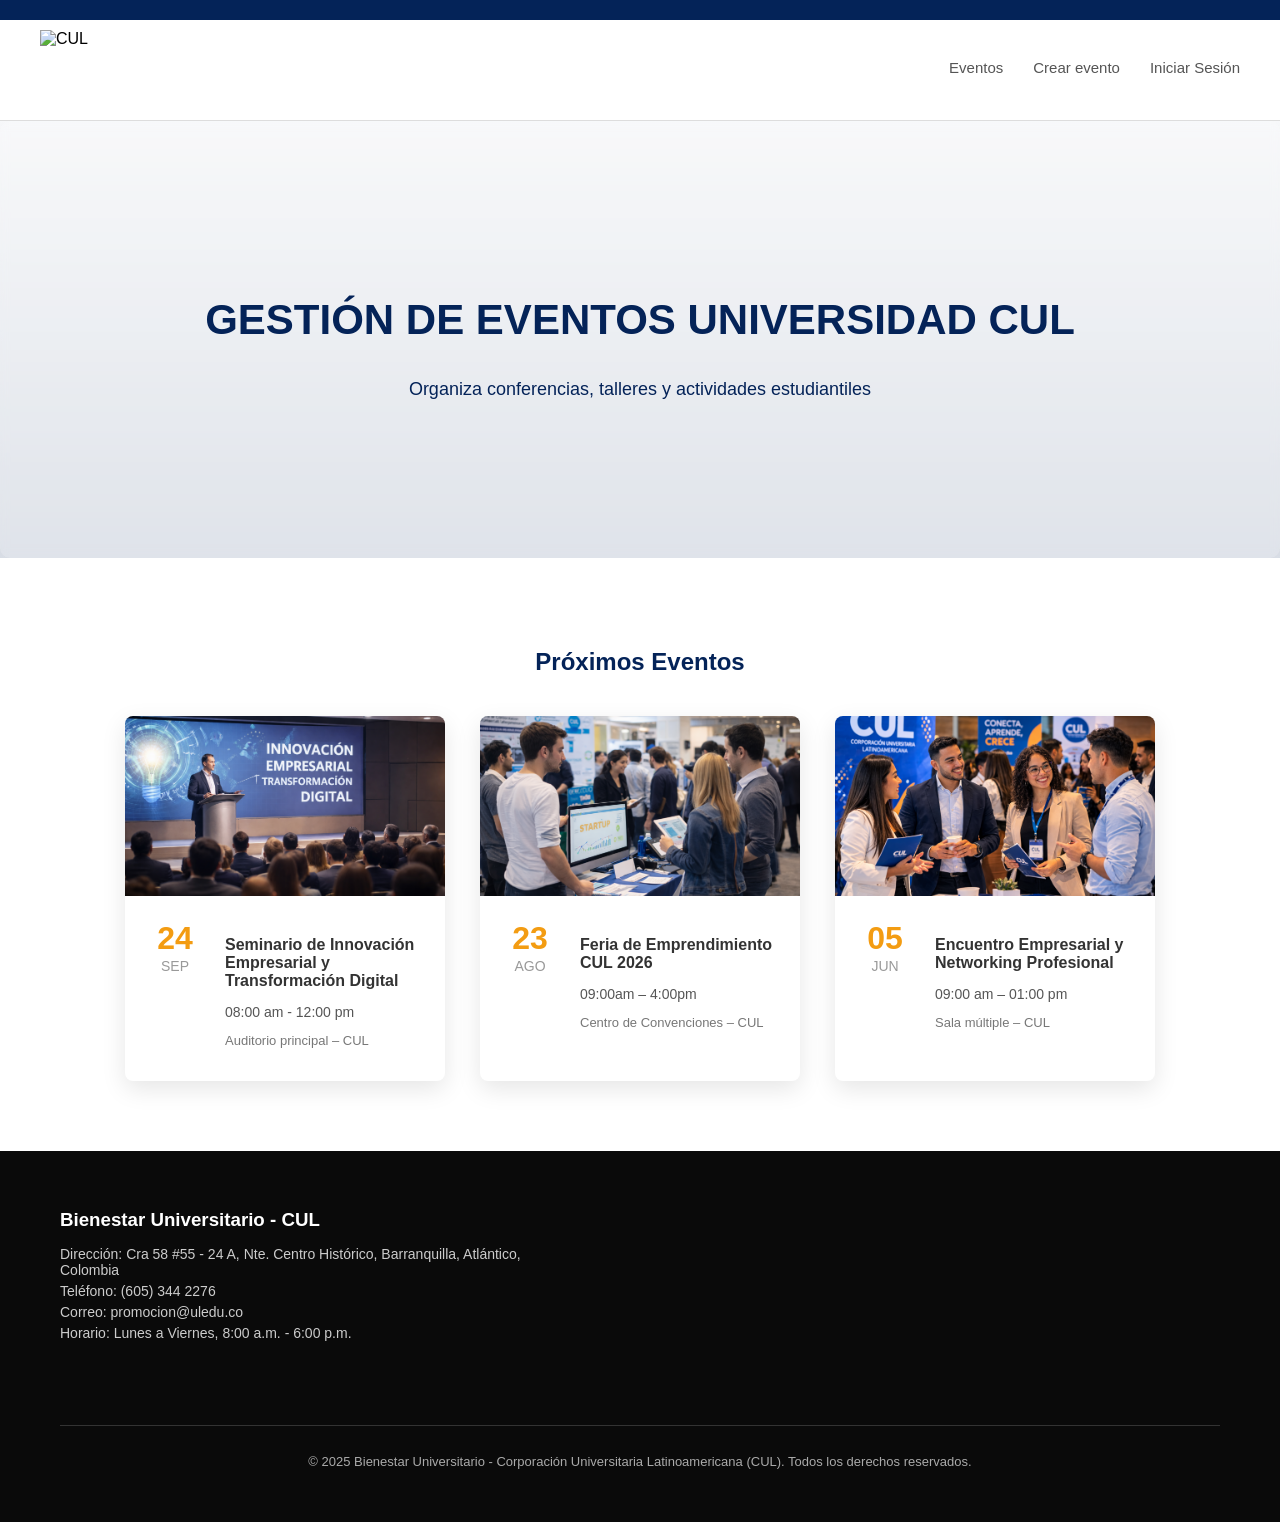
==== index.html @ 03fb5cfc "corrijo rutas de index" ====
<!DOCTYPE html>
<html lang="es">

<head>

<!-- Configuración básica de la página -->
<meta charset="UTF-8">
<meta name="viewport" content="width=device-width, initial-scale=1.0">

<!-- Título que aparece en la pestaña del navegador -->
<title>Gestión de Eventos CUL</title>

<!-- Conexión con el archivo de estilos CSS -->
<link rel="stylesheet" href="css/styles.css">

</head>


<body>


<!-- Video de fondo que se muestra en toda la página -->

<div class="video-fondo">

<video autoplay muted loop>
<source src="video/cul.mp4" type="video/mp4">
</video>

<!-- Capa oscura para mejorar la visibilidad del texto -->
<div class="overlay"></div>

</div>


<!-- Barra superior decorativa -->

<div class="top-bar"></div>


<!-- Encabezado de la página -->

<header class="header">

<div class="header-contenedor">

<!-- Logo de la universidad -->

<div class="logo">
<img src="img/logo.png" alt="CUL">
</div>


<!-- Menú de navegación del sitio -->

<nav>

<ul>
<nav>

<ul>
<li><a href="#">Eventos</a></li>
<li><a href="#">Crear evento</a></li>
<li><a href="html/login.html">Iniciar Sesión</a></li>

</ul>

</nav>

</div>

</header>


<!-- Sección principal donde se presenta el sistema -->

<section class="hero">

<h1>GESTIÓN DE EVENTOS UNIVERSIDAD CUL</h1>

<p>Organiza conferencias, talleres y actividades estudiantiles</p>

</section>



<!-- Sección donde se muestran los eventos -->

<section class="eventos">

<h2>Próximos Eventos</h2>


<!-- Contenedor donde van todas las tarjetas de eventos -->

<div class="contenedor-eventos">



<!-- Tarjeta del evento 1 -->

<div class="evento-card">

<div class="evento-img">
<img src="img/img3.png">
</div>

<div class="evento-info">

<!-- Fecha del evento -->

<div class="evento-fecha">

<span class="dia">24</span>
<span class="mes">SEP</span>

</div>


<!-- Información del evento -->

<div class="evento-texto">

<h3>Seminario de Innovación Empresarial y Transformación Digital</h3>

<p class="hora">08:00 am - 12:00 pm</p>

<p class="lugar">Auditorio principal – CUL</p>

</div>

</div>

</div>



<!-- Tarjeta del evento 2 -->

<div class="evento-card">

<div class="evento-img">
<img src="img/img2.png">
</div>

<div class="evento-info">

<div class="evento-fecha">

<span class="dia">23</span>
<span class="mes">AGO</span>

</div>

<div class="evento-texto">

<h3>Feria de Emprendimiento CUL 2026</h3>

<p class="hora">09:00am – 4:00pm</p>

<p class="lugar">Centro de Convenciones – CUL</p>

</div>

</div>

</div>



<!-- Tarjeta del evento 3 -->

<div class="evento-card">

<div class="evento-img">
<img src="img/img1.png">
</div>

<div class="evento-info">

<div class="evento-fecha">

<span class="dia">05</span>
<span class="mes">JUN</span>

</div>

<div class="evento-texto">

<h3>Encuentro Empresarial y Networking Profesional</h3>

<p class="hora">09:00 am – 01:00 pm</p>

<p class="lugar">Sala múltiple – CUL</p>

</div>

</div>

</div>


</div>

</section>



<!-- Pie de página donde se muestra información institucional -->

<footer class="footer">

<div class="footer-contenedor">


<!-- Información de contacto -->

<div class="footer-info">

<h3>Bienestar Universitario - CUL</h3>

<p>Dirección: Cra 58 #55 - 24 A, Nte. Centro Histórico, Barranquilla, Atlántico, Colombia</p>

<p>Teléfono: (605) 344 2276</p>

<p>Correo: promocion@uledu.co</p>

<p>Horario: Lunes a Viernes, 8:00 a.m. - 6:00 p.m.</p>

</div>



<!-- Mapa de ubicación de la universidad -->

<div class="footer-mapa">

<iframe
src="https://www.google.com/maps?q=Corporación+Universitaria+Latinoamericana+CUL+Barranquilla&output=embed"
width="350"
height="200"
style="border:0;border-radius:6px;"
allowfullscreen=""
loading="lazy">
</iframe>

</div>

</div>


<!-- Derechos de autor -->

<div class="footer-copy">

<p>© 2025 Bienestar Universitario - Corporación Universitaria Latinoamericana (CUL). Todos los derechos reservados.</p>

</div>

</footer>


<!-- Conexión con el archivo JavaScript -->

<script src="js/script.js"></script>


</body>
</html>
---- css/styles.css ----
/* ============================= */
/* Estilo general de la página */
/* ============================= */

body{
margin:0;
font-family:Arial, Helvetica, sans-serif;
overflow-x:hidden;
}


/* ============================= */
/* Contenedor del video de fondo */
/* ============================= */

.video-fondo{
position:fixed;
top:0;
left:0;
width:100%;
height:100%;
z-index:-2;
overflow:hidden;
}


/* Ajuste del video */

.video-fondo video{
width:100%;
height:100%;
object-fit:cover;
filter:blur(6px) brightness(0.9);
}


/* ============================= */
/* Filtro de color sobre el video */
/* ============================= */

.overlay{
position:absolute;
top:0;
left:0;
width:100%;
height:100%;
background:linear-gradient(
rgba(255,255,255,0.85),
rgba(4,35,88,0.25)
);
z-index:-1;
}


/* ============================= */
/* Barra azul superior */
/* ============================= */

.top-bar{
width:100%;
height:20px;
background:#042358;
}


/* ============================= */
/* Encabezado principal */
/* ============================= */

.header{
background:white;
border-bottom:1px solid #ddd;
}


/* Contenedor del header */

.header-contenedor{
display:flex;
align-items:center;
justify-content:space-between;
padding:10px 40px;
}


/* ============================= */
/* Logo de la universidad */
/* ============================= */

.logo{
display:flex;
align-items:center;
gap:10px;
}

.logo img{
height:80px;
object-fit:contain;
}


/* ============================= */
/* Menú de navegación */
/* ============================= */

nav ul{
display:flex;
gap:30px;
list-style:none;
margin:0;
padding:0;
}


/* Opciones del menú */

nav ul li{
font-size:14px;
color:#777;
cursor:pointer;
position:relative;
padding-bottom:6px;
transition:0.3s;
}


/* Enlaces del menú */

nav ul li a{
text-decoration:none;
color:#555;
font-size:15px;
font-weight:500;
transition:0.3s;
}


/* Color al pasar el cursor */

nav ul li a:hover{
color:#042358;
}


/* Barra animada debajo */

nav ul li::after{
content:"";
position:absolute;
left:50%;
bottom:-6px;
width:0%;
height:2px;
background:#042358;
transform:translateX(-50%);
transition:0.3s;
}


/* Aparece la barra */

nav ul li:hover::after{
width:100%;
}


/* Opción activa */

nav ul li.activo a{
color:#042358;
font-weight:600;
}

nav ul li.activo::after{
width:100%;
}


/* ============================= */
/* Sección principal */
/* ============================= */

.hero{
text-align:center;
padding:140px 20px;
color:#042358;
background:rgba(255,255,255,0.2);
backdrop-filter:blur(4px);
border-radius:10px;
}


/* Título principal */

.hero h1{
font-size:42px;
color:#042358;
font-weight:bold;
}


/* Texto principal */

.hero p{
font-size:18px;
margin-top:10px;
}


/* ============================= */
/* Botones principales */
/* ============================= */

.botones{
margin-top:30px;
}

.botones button{
background:#042358;
color:white;
border:none;
padding:15px 25px;
margin:10px;
border-radius:8px;
cursor:pointer;
font-size:16px;
transition:0.3s;
}


/* Animación de botones */

.botones button:hover{
background:#0a3d91;
transform:scale(1.05);
}


/* ============================= */
/* Sección de eventos */
/* ============================= */

.eventos{
padding:70px 40px;
background:white;
}


/* Título eventos */

.eventos h2{
text-align:center;
color:#042358;
margin-bottom:40px;
}


/* Contenedor de eventos */

.contenedor-eventos{
display:flex;
justify-content:center;
gap:35px;
flex-wrap:wrap;
}


/* Tarjeta de evento */

.evento-card{
width:320px;
background:white;
border-radius:8px;
overflow:hidden;
box-shadow:0 8px 25px rgba(0,0,0,0.1);
transition:0.3s;
}


/* Animación tarjeta */

.evento-card:hover{
transform:translateY(-8px);
box-shadow:0 12px 35px rgba(0,0,0,0.2);
}


/* Imagen del evento */

.evento-img img{
width:100%;
height:180px;
object-fit:cover;
}


/* Información del evento */

.evento-info{
display:flex;
gap:20px;
padding:20px;
}


/* Fecha del evento */

.evento-fecha{
text-align:center;
min-width:60px;
}

.evento-fecha .dia{
font-size:32px;
font-weight:bold;
color:#f39c12;
display:block;
}

.evento-fecha .mes{
font-size:14px;
color:#999;
}


/* Texto del evento */

.evento-texto h3{
font-size:16px;
color:#333;
margin-bottom:10px;
}

.hora{
font-size:14px;
color:#555;
margin-bottom:5px;
}

.lugar{
font-size:13px;
color:#777;
}


/* ============================= */
/* Pie de página */
/* ============================= */

.footer{
background:#0a0a0a;
color:white;
padding:40px 60px;
}


/* Contenedor footer */

.footer-contenedor{
display:flex;
justify-content:space-between;
align-items:flex-start;
flex-wrap:wrap;
gap:40px;
}


/* Información footer */

.footer-info{
max-width:500px;
}

.footer-info h3{
margin-bottom:15px;
}

.footer-info p{
margin:5px 0;
font-size:14px;
color:#ccc;
}


/* Mapa */

.footer-mapa iframe{
border-radius:6px;
}


/* Copyright */

.footer-copy{
text-align:center;
margin-top:30px;
border-top:1px solid #333;
padding-top:15px;
font-size:13px;
color:#aaa;
}
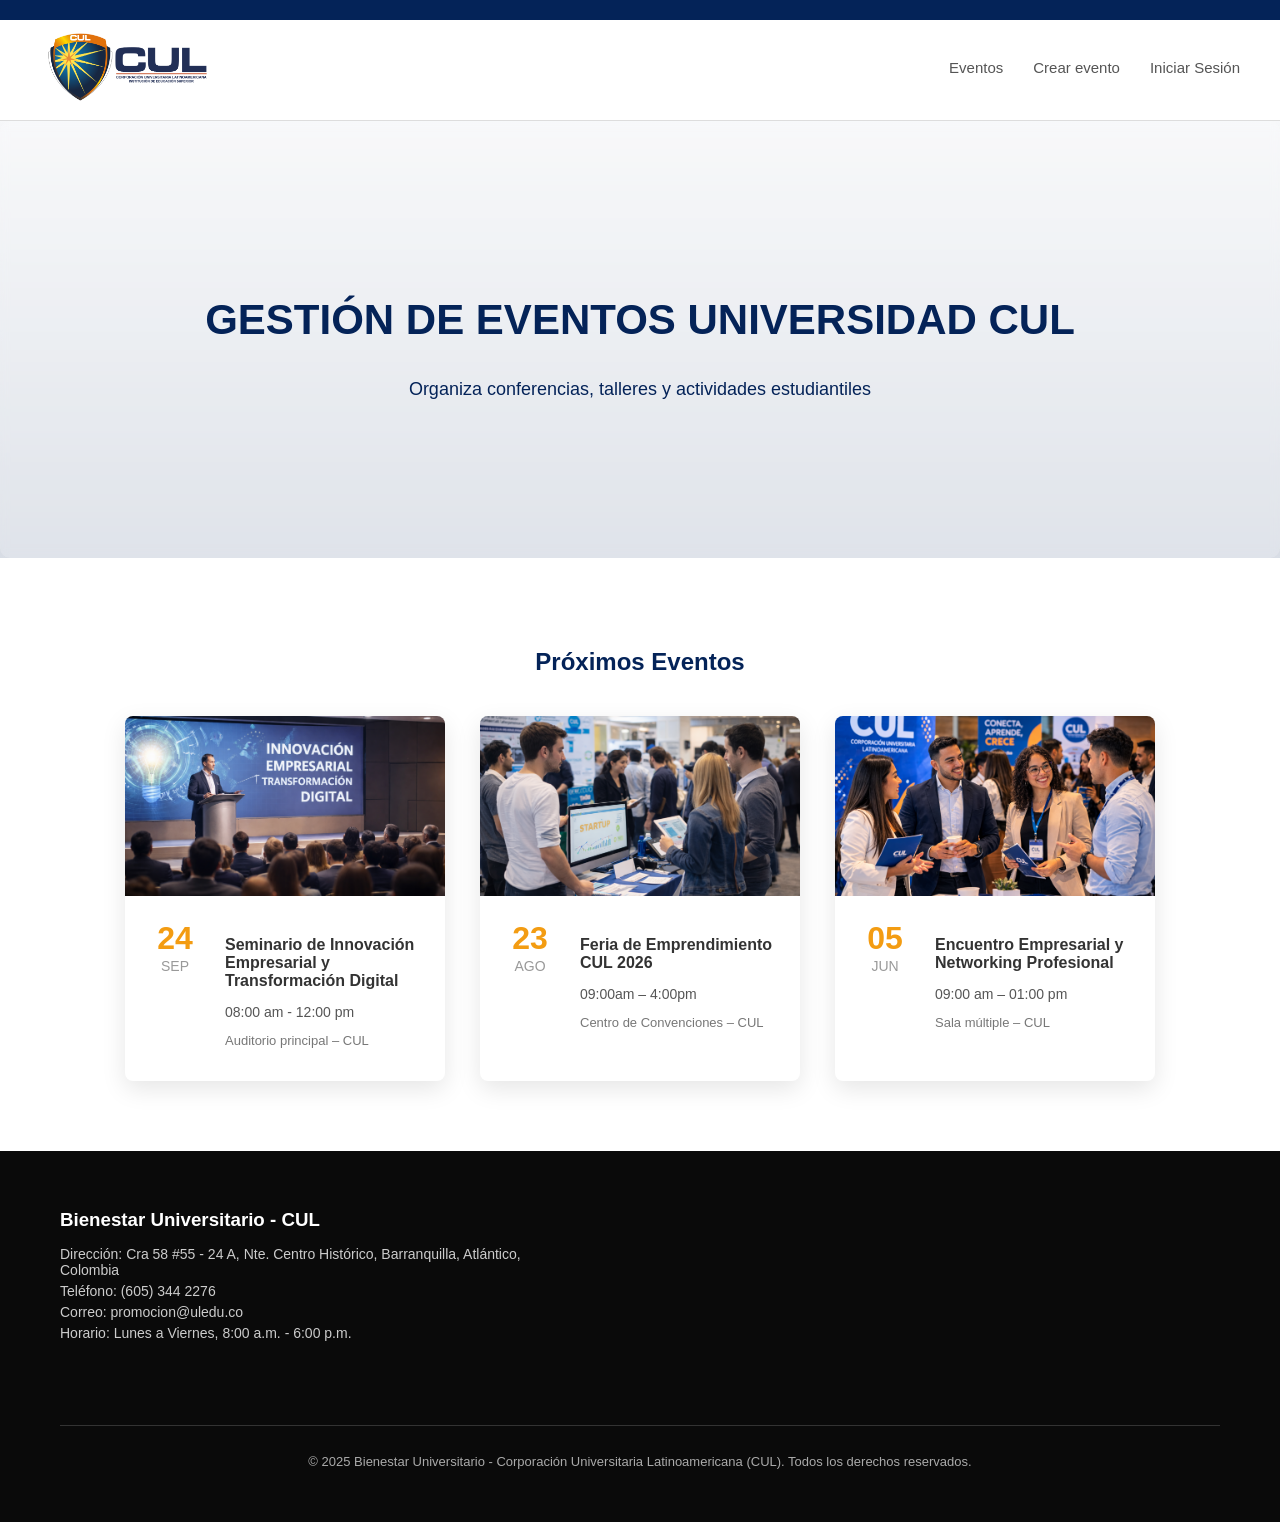
==== commit 04086567: "cambio temporal nombre logo" ====
--- a/index.html
+++ b/index.html
@@ -47,7 +47,7 @@
 <!-- Logo de la universidad -->
 
 <div class="logo">
-<img src="img/logo.png" alt="CUL">
+<img src="img/Logo.png" alt="CUL">
 </div>
 
 
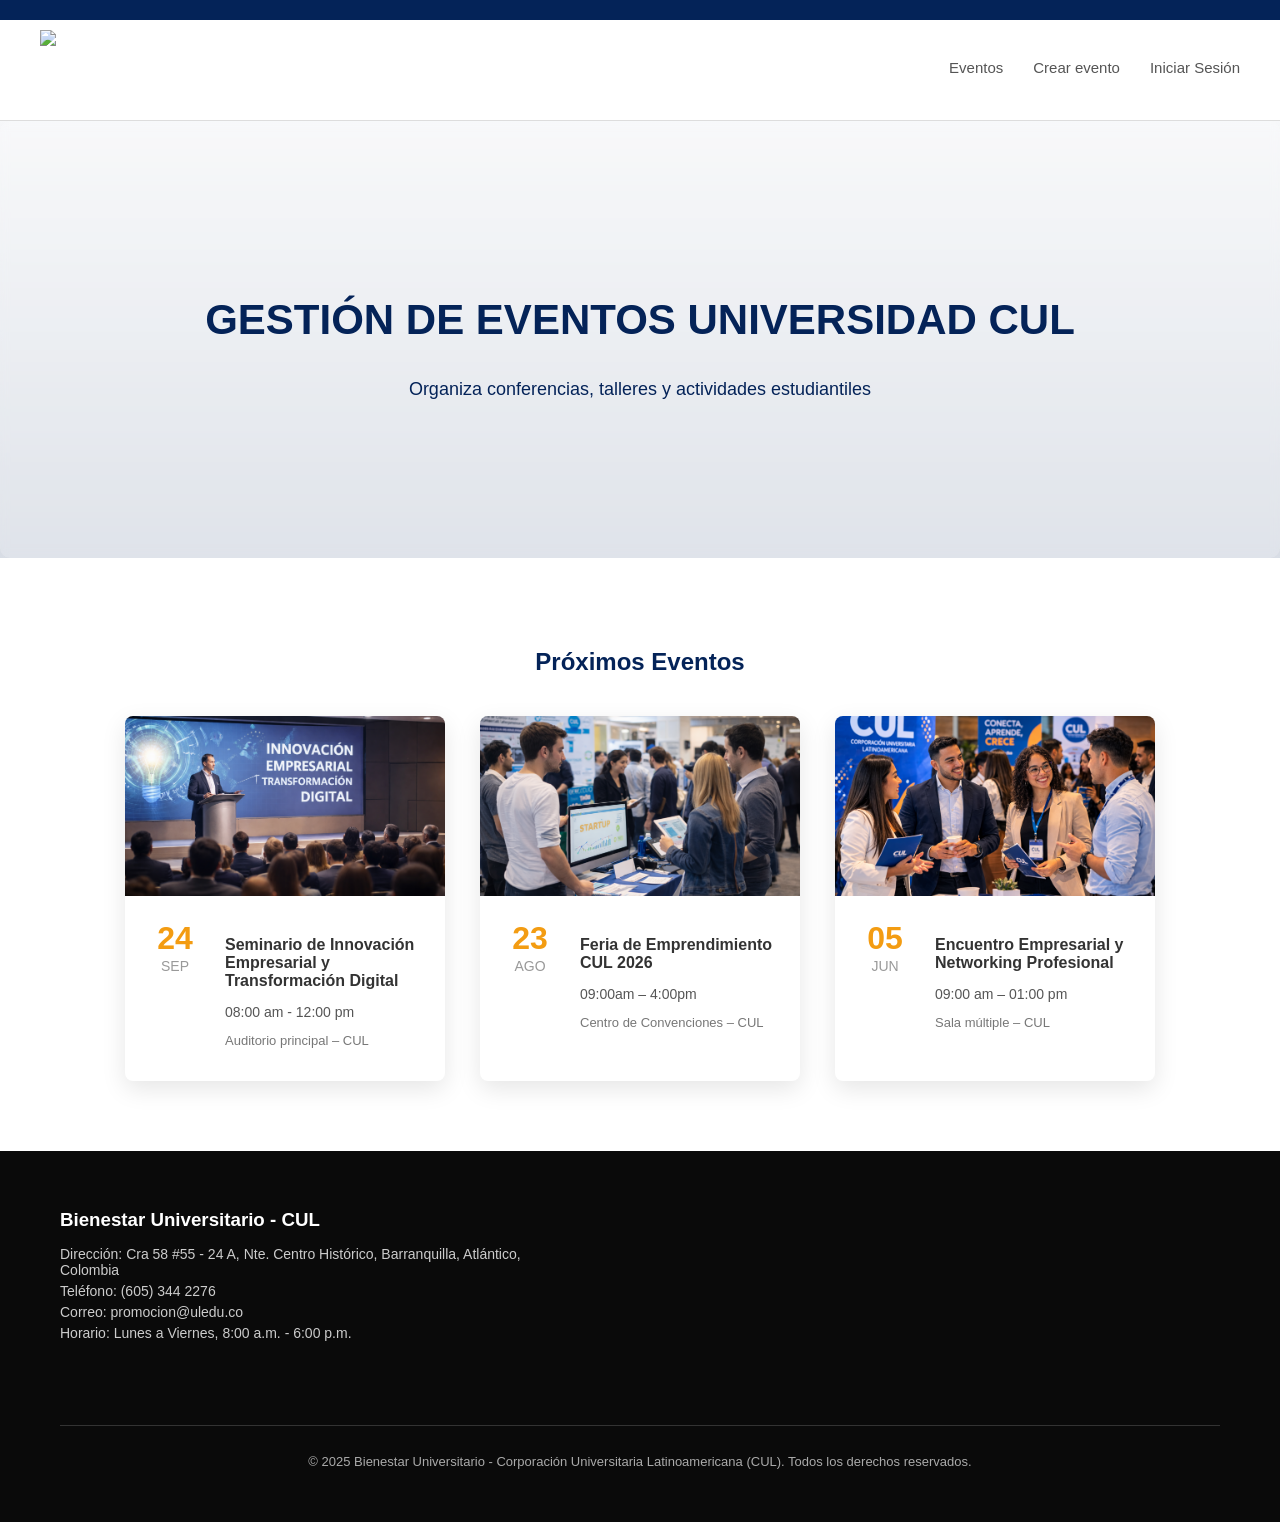
==== commit 9a7fba9f: "actualizo login frontend" ====
--- a/index.html
+++ b/index.html
@@ -47,7 +47,7 @@
 <!-- Logo de la universidad -->
 
 <div class="logo">
-<img src="img/Logo.png" alt="CUL">
+<img src="img/logo.png"CUL">
 </div>
 
 
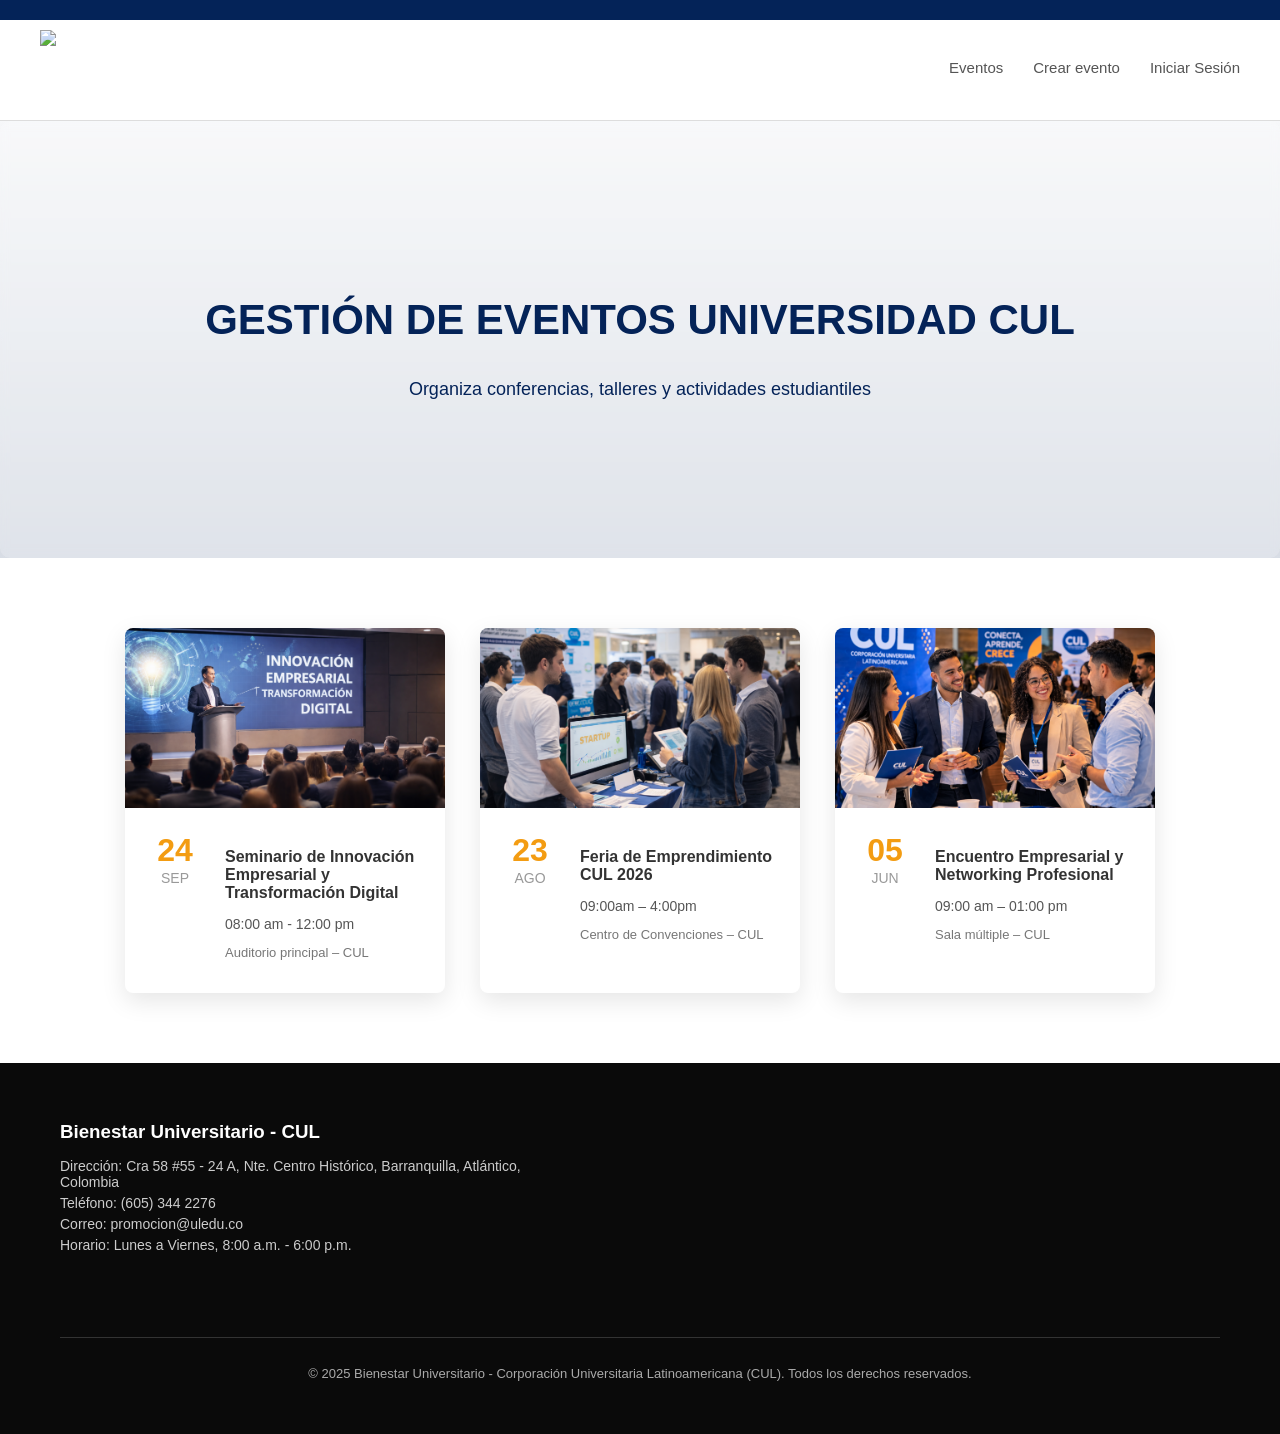
==== commit da43a0e9: "componnete index" ====
--- a/index.html
+++ b/index.html
@@ -88,7 +88,11 @@
 
 <section class="eventos">
 
-<h2>Próximos Eventos</h2>
+<app-section-header
+    titulo="Próximos eventos"
+    subtitulo="Descubre lo que viene en la universidad"
+    center="true">
+</app-section-header>
 
 
 <!-- Contenedor donde van todas las tarjetas de eventos -->
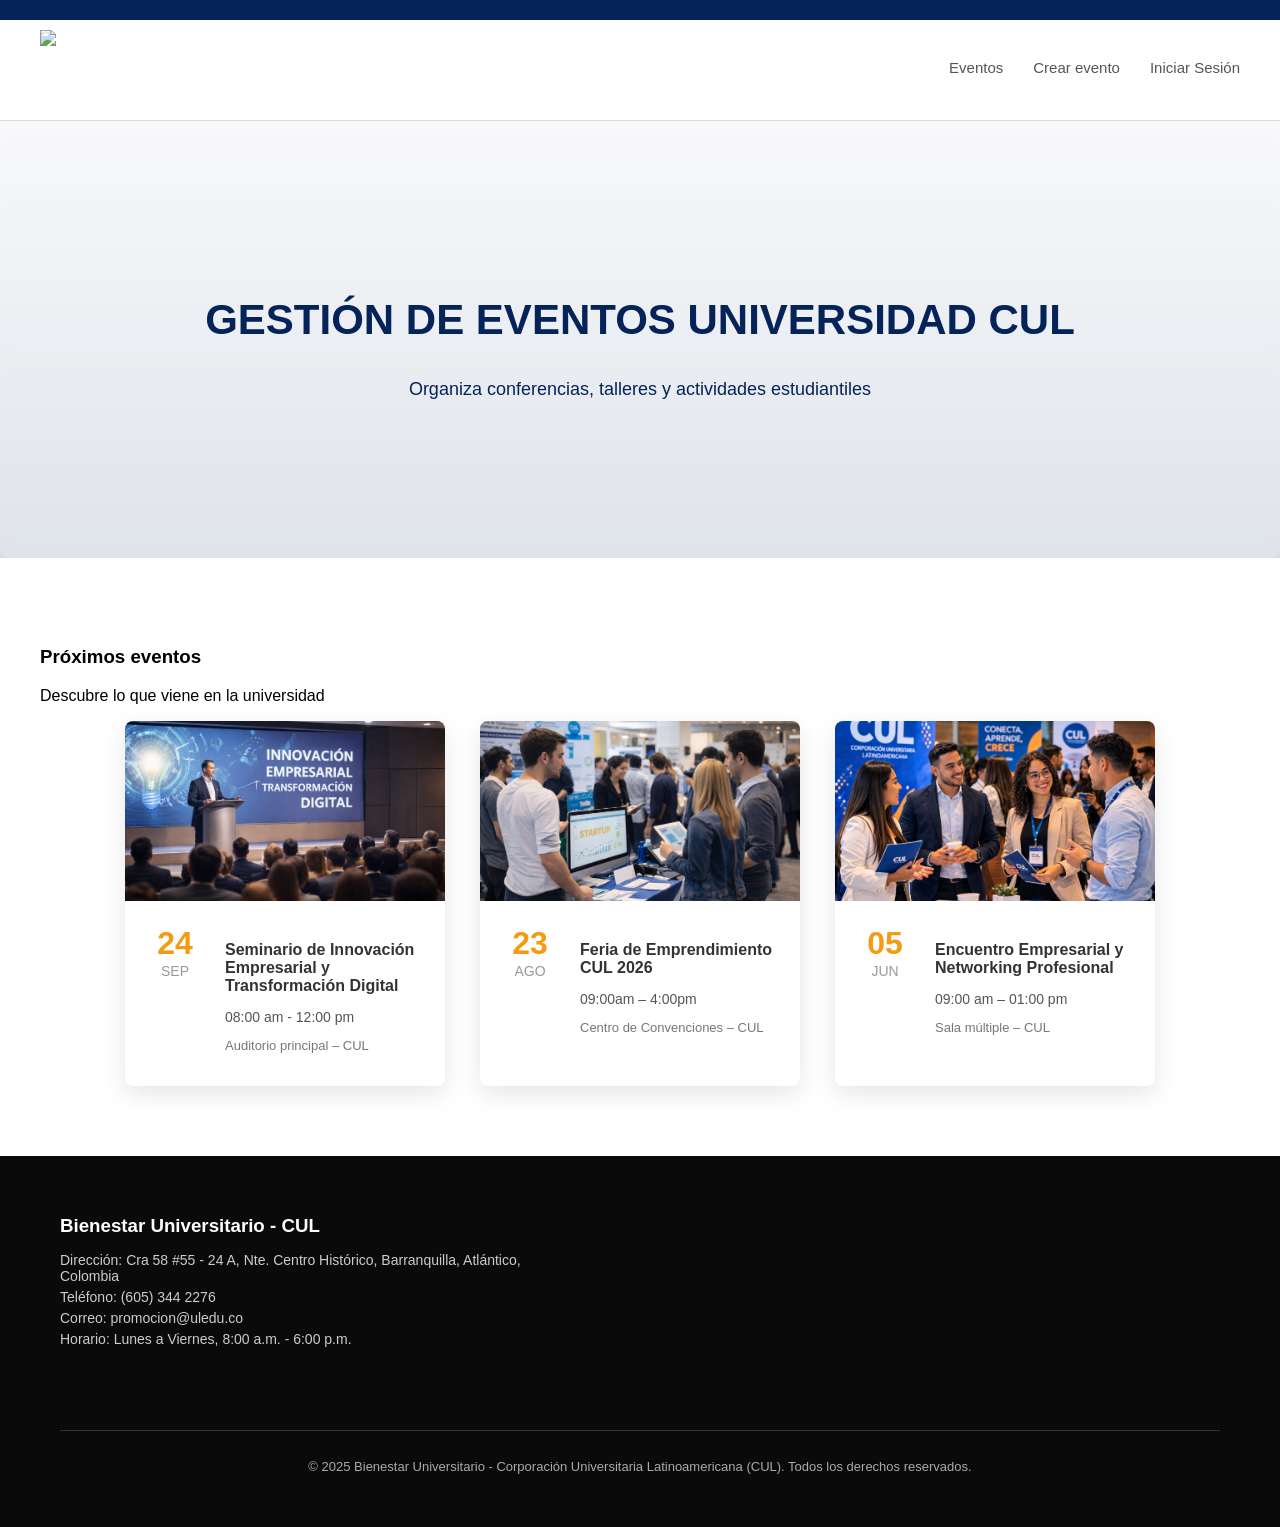
==== commit 772d1360: "agregue script componentes a index" ====
--- a/index.html
+++ b/index.html
@@ -265,7 +265,7 @@
 
 
 <!-- Conexión con el archivo JavaScript -->
-
+<script src="js/components.js"></script>
 <script src="js/script.js"></script>
 
 
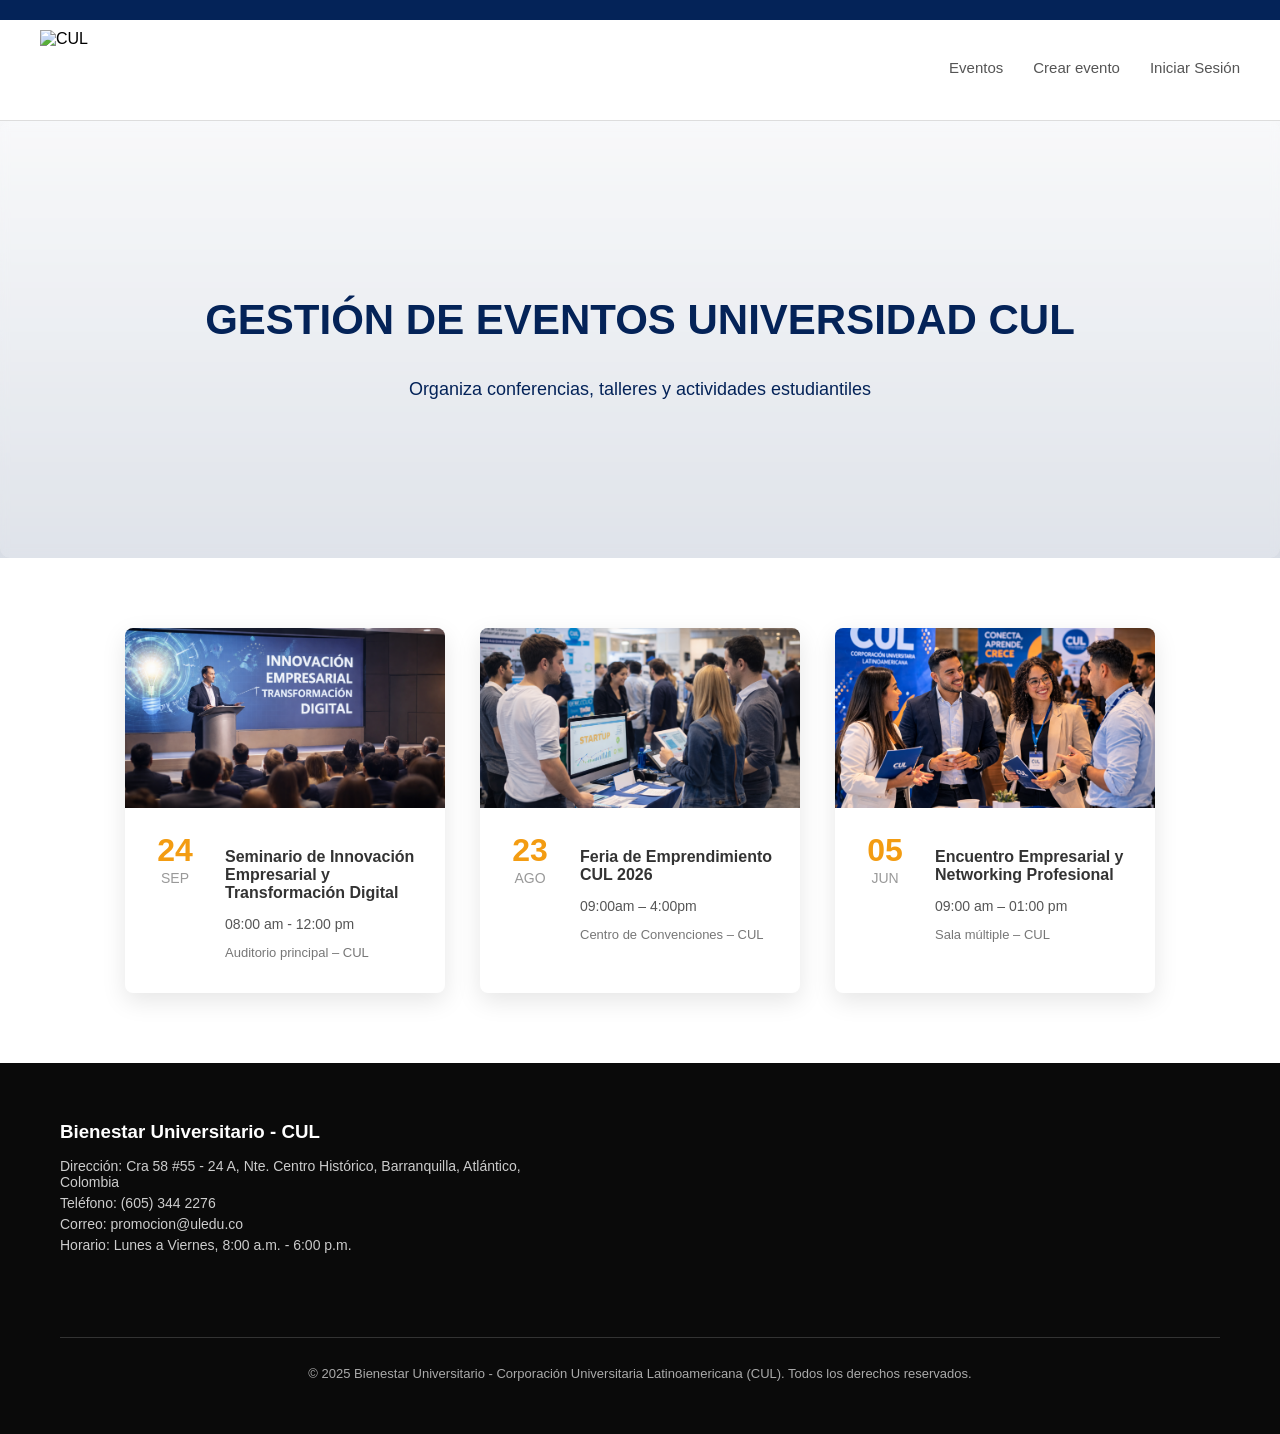
==== commit 90d92820: "agregue script componentes a index" ====
--- a/index.html
+++ b/index.html
@@ -47,7 +47,7 @@
 <!-- Logo de la universidad -->
 
 <div class="logo">
-<img src="img/logo.png"CUL">
+<img src="img/logo.png" alt="CUL">
 </div>
 
 
@@ -87,12 +87,6 @@
 <!-- Sección donde se muestran los eventos -->
 
 <section class="eventos">
-
-<app-section-header
-    titulo="Próximos eventos"
-    subtitulo="Descubre lo que viene en la universidad"
-    center="true">
-</app-section-header>
 
 
 <!-- Contenedor donde van todas las tarjetas de eventos -->
@@ -265,7 +259,6 @@
 
 
 <!-- Conexión con el archivo JavaScript -->
-<script src="js/components.js"></script>
 <script src="js/script.js"></script>
 
 
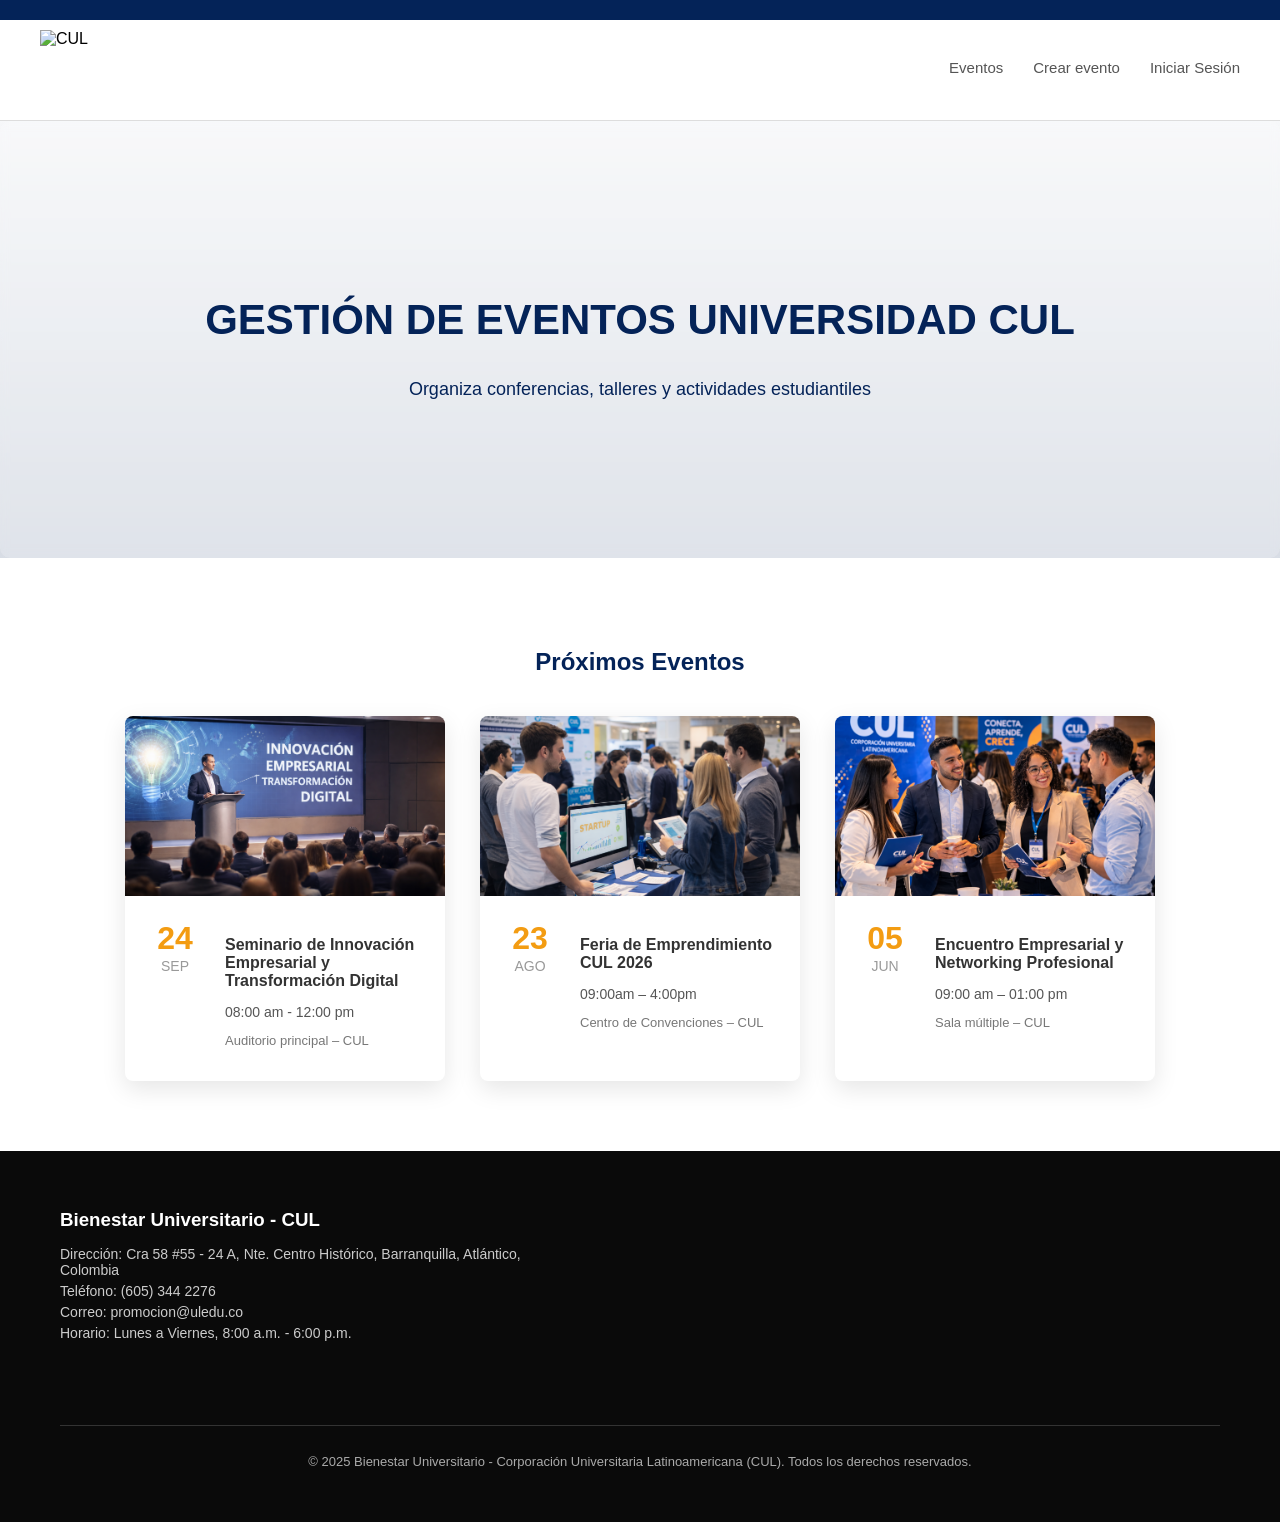
==== commit 8126e255: "actualizado" ====
--- a/index.html
+++ b/index.html
@@ -87,6 +87,8 @@
 <!-- Sección donde se muestran los eventos -->
 
 <section class="eventos">
+
+<h2>Próximos Eventos</h2>
 
 
 <!-- Contenedor donde van todas las tarjetas de eventos -->
@@ -259,6 +261,7 @@
 
 
 <!-- Conexión con el archivo JavaScript -->
+
 <script src="js/script.js"></script>
 
 
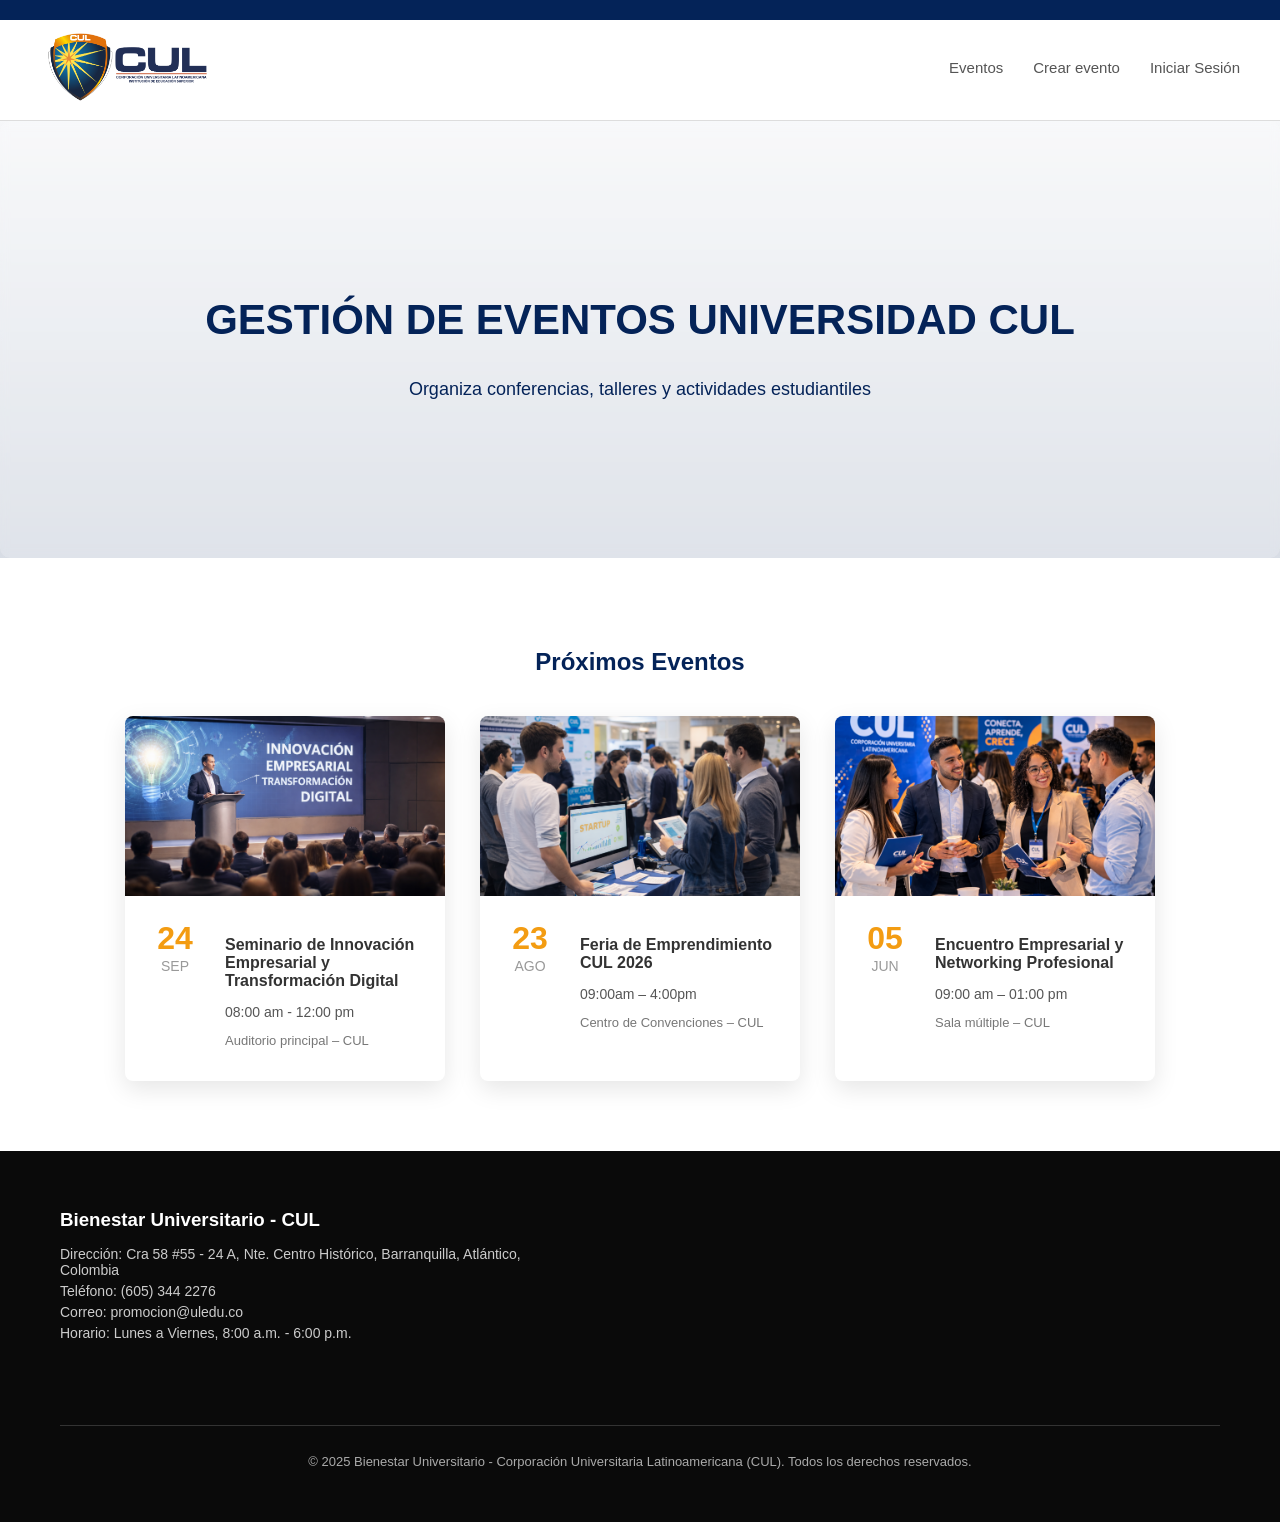
==== commit c8f24f86: "actualizado" ====
--- a/index.html
+++ b/index.html
@@ -47,7 +47,7 @@
 <!-- Logo de la universidad -->
 
 <div class="logo">
-<img src="img/logo.png" alt="CUL">
+<img src="img/Logo.png" alt="CUL">
 </div>
 
 
